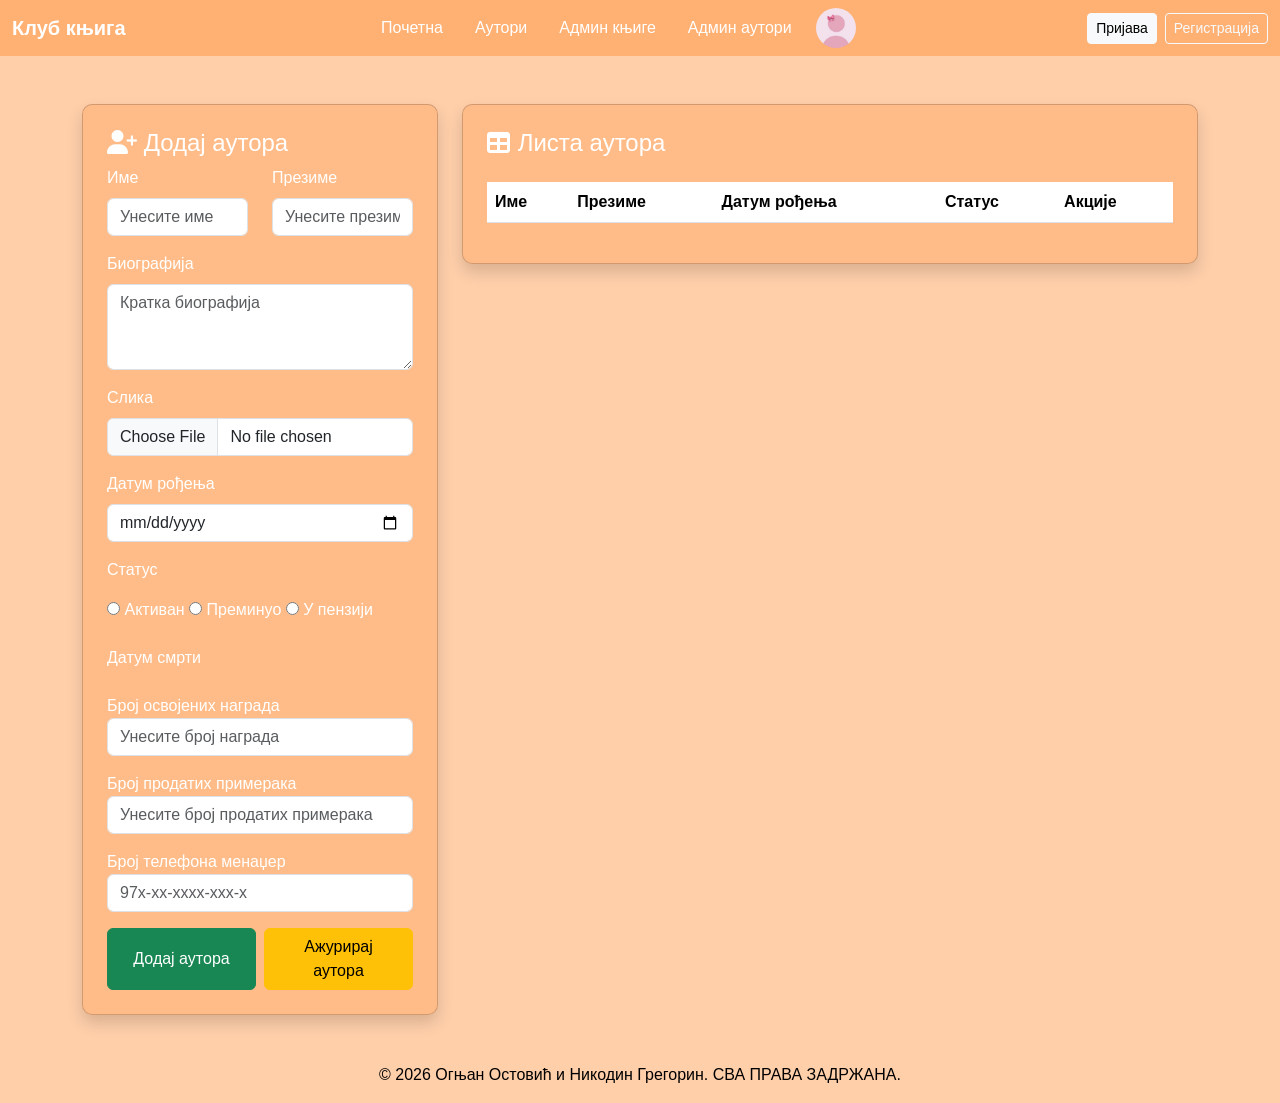
==== pages/admin_autori.html @ 6f4e312e "Играо се са базом" ====
<!DOCTYPE html>
<html lang="en">
<head>
    <meta charset="UTF-8">
    <meta name="viewport" content="width=device-width, initial-scale=1.0">
    <link href="https://cdn.jsdelivr.net/npm/bootstrap@5.3.8/dist/css/bootstrap.min.css" rel="stylesheet" integrity="sha384-sRIl4kxILFvY47J16cr9ZwB07vP4J8+LH7qKQnuqkuIAvNWLzeN8tE5YBujZqJLB" crossorigin="anonymous">
    <link rel="stylesheet" href="https://cdnjs.cloudflare.com/ajax/libs/font-awesome/6.5.2/css/all.min.css">
    <link rel="stylesheet" href="../css/admin-autor.css">
    <title>Админ аутори</title>
</head>
<body>
    <nav class="navbar navbar-expand-lg custom-navbar">
        <div class="container-fluid">
            
            <a class="navbar-brand text-white fw-bold" href="../index.html">Клуб књига</a>

            <button class="navbar-toggler text-white" type="button" data-bs-toggle="collapse" data-bs-target="#navbarContent">
                Њ
            </button>

            <div class="collapse navbar-collapse" id="navbarContent">
                
                <ul class="navbar-nav mx-auto align-items-lg-center gap-lg-3 text-center">
                    <li class="nav-item">
                        <a class="nav-link text-white" href="../index.html">Почетна</a>
                    </li>
                    <li class="nav-item">
                        <a class="nav-link text-white" href="autori.html">Аутори</a>
                    </li>
                    <li class="nav-item">
                        <a class="nav-link text-white" href="../pages/admin_knjige.html">Админ књиге</a>
                    </li>
                    <li class="nav-item">
                        <a class="nav-link text-white" href="../pages/admin_autori.html">Админ аутори</a>
                    </li>
                    <li class="nav-item">
                        <a href="korisnicki_profil.html">
                        <img class="profile-img" src="../images/профилна.jpg" alt="Профилна">
                        </a>
                    </li>
                </ul>
                 <div class="d-flex gap-2">
                    <a href="../pages/signup.html" class="btn btn-light btn-sm btn-1">Пријава</a>
                    <a href="../pages/signup.html" class="btn btn-outline-light btn-sm">Регистрација</a>
                </div>
            </div>
        </div>
    </nav> 
    <div class="container py-5">
        <div class="row g-4">
            <div class="col-lg-4">
                <div class="card shadow p-4">
                    <h4 mb-4><i class="fa-solid fa-user-plus"></i> Додај аутора</h4>
                    <form method="POST" enctype="multipart/form-data">
                        <div class="row">
                            <div class="col-12 col-md-6 mb-3">
                                <label for="ime" class="form-label">Име</label>
                                <input type="text" class="form-control" id="ime" placeholder="Унесите име">
                            </div>
                            <div class="col-12 col-md-6 mb-3">
                                <label for="prezime" class="form-label">Презиме</label>
                                <input type="text" class="form-control" id="prezime" placeholder="Унесите презиме">
                            </div>
                        </div>
                        <div class="mb-3">
                            <label for="Biografija" class="form-label">Биографија</label>
                            <textarea class="form-control" id="Biografija" rows="3" placeholder="Кратка биографија"></textarea>
                        </div>
                        <div class="mb-3">
                            <label for="Slika" class="form-label">Слика</label>
                            <input type="file" class="form-control" id="Slika">
                        </div>
                        <div class="mb-3">
                            <label for="DatumRodjenja" class="form-label">Датум рођења</label>
                            <input type="date" class="form-control" id="DatumRodjenja">
                        </div>
                        <div class="mb-3">
                            <p>Статус</p>
                            <input type="radio" class="form-radio" id="Активан" name="Status" value="Активан">
                            <label for="Активан" class="form-label ml-2">Активан</label>
                            <input type="radio" class="form-radio" id="Преминуо" name="Status" value="Преминуо">
                            <label for="Преминуо" class="form-label ml-2">Преминуо</label>
                            <input type="radio" class="form-radio" id="У пензији" name="Status" value="У пензији">
                            <label for="У пензији" class="form-label ml-2">У пензији</label>
                        </div>
                        <div class="mb-3">
                            <label for="DatumSmrti" class="form-label">Датум смрти</label>
                            <input type="date" class="form-control" id="DatumSmrti" hidden>
                        </div>
                        <div class="mb-3">
                            <label for="brNagrada">Број освојених награда</label>
                            <input type="number" class="form-control" id="brNagrada" 
                            placeholder="Унесите број награда" min="0">
                        </div>
                        <div class="mb-3">
                            <label for="brProdanihPrimeraka">Број продатих примерака</label>
                            <input type="number" class="form-control" id="brProdanihPrimeraka" 
                            placeholder="Унесите број продатих примерака" min="0">
                        </div>
                        <div class="mb-3">
                            <label for="brTelefona">Број телефона менаџер</label>
                            <input type="tel" class="form-control" id="brTelefona" 
                            placeholder="97x-xx-xxxx-xxx-x" pattern="97[8-9]{1}-[0-9]{2}-[0-9]{4}-[0-9]{3}-[0-9]{1}">
                        </div>
                        <div class="d-flex gap-2 mt-3">
                            <button type="submit" class="btn btn-success w-100">Додај аутора</button>
                            <button type="reset" class="btn btn-warning w-100">Ажурирај аутора</button>
                        </div>
                    </form>
                </div>
            </div>
            <div class="col lg-8">
                <div class="card shadow p-4">
                    <h4><i class="fa-solid fa-table"></i> Листа аутора</h4>
                    <table class="table mt-3">
                        <thead>
                            <tr>
                                <th>Име</th>
                                <th>Презиме</th>
                                <th>Датум рођења</th>
                                <th>Статус</th>
                                <th>Акције</th>
                            </tr>
                        </thead>
                        <tbody>
                        </tbody>
                    </table>
                </div>
            </div>
        </div>
    </div>
    <footer>
        <div class="container">
            <p class="text-center text-black">&copy; 2026 Огњан Остовић и Никодин Грегорин. СВА ПРАВА ЗАДРЖАНА.</p>
        </div>
    </footer>
    <script src="../js/admin_autori.js"></script>
</body>
</html>
---- css/admin-autor.css ----
:root{
    --primary-bg-color: #ffb0739a;
    --secondary-bg-color: #ffb073;
}

body{
    font-family: Arial, sans-serif;
    background-color: var(--primary-bg-color);
}
/* NAVBAR*/
.custom-navbar {
    background-color: var(--secondary-bg-color);
}

.btn-1:hover {
    background-color: var(--primary-bg-color);
    color: white;
    border-color: white;
}

.profile-img {
    width: 40px;
    border-radius: 50%;
}
/*Forme*/
.card {
    color: white;
    background-color: var(--primary-bg-color);
    border-radius: 10px;
    padding: 20px;
    box-shadow: 0 4px 8px rgba(0, 0, 0, 0.1);
}
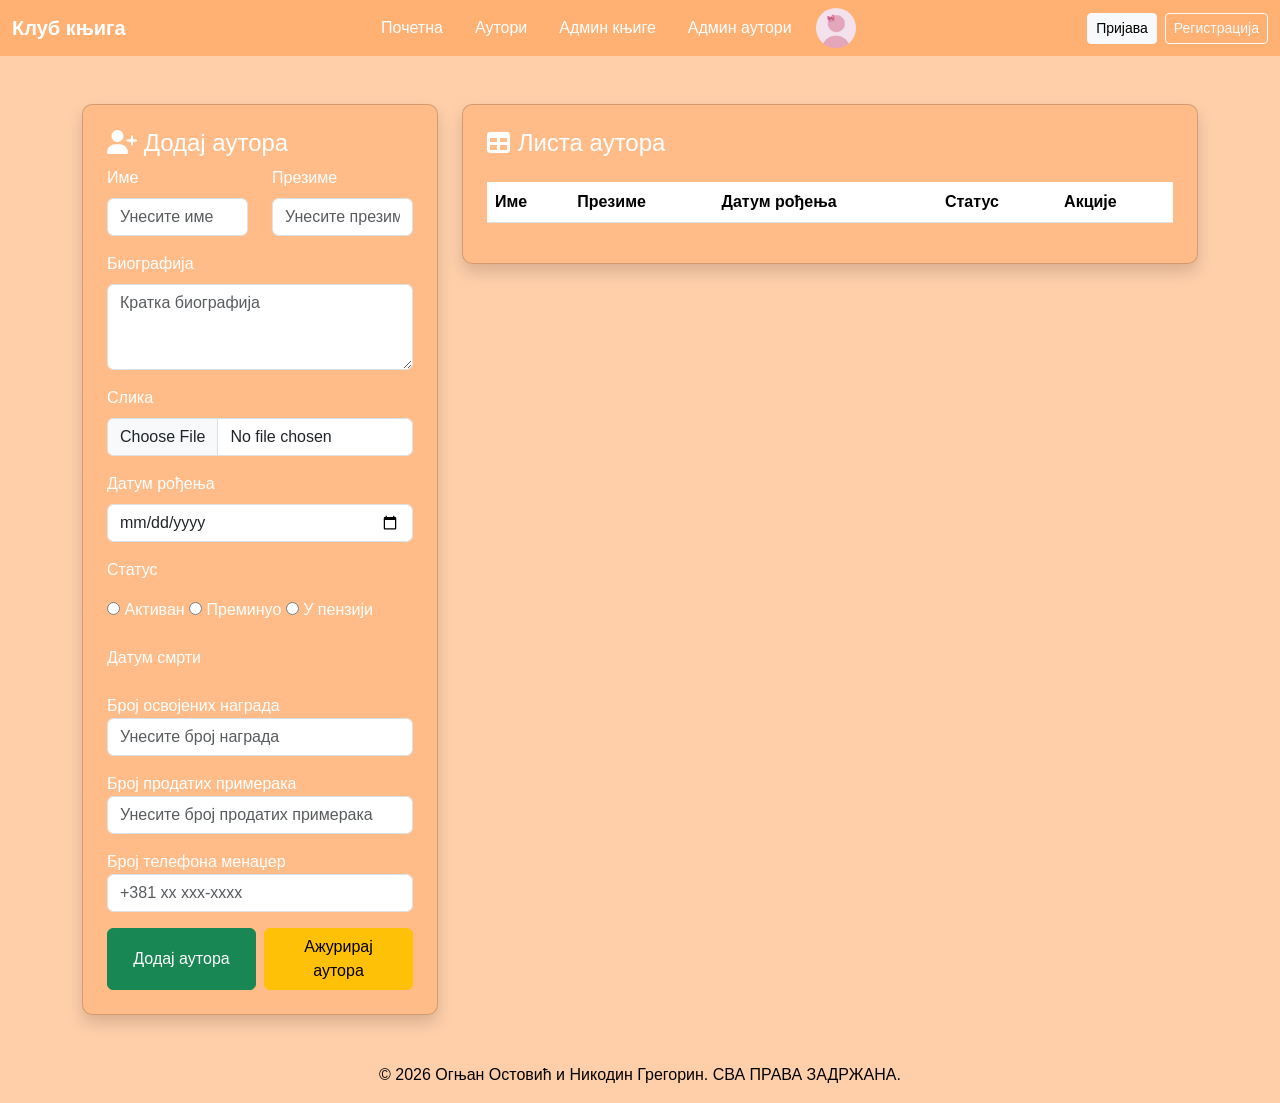
==== commit 8d797c4f: "programiranje poejdinacne strane za autore" ====
--- a/pages/admin_autori.html
+++ b/pages/admin_autori.html
@@ -76,11 +76,11 @@
                         </div>
                         <div class="mb-3">
                             <p>Статус</p>
-                            <input type="radio" class="form-radio" id="Активан" name="Status" value="Активан">
+                            <input type="radio" class="form-radio" id="Активан" name="Status" value="Активан" onclick="document.getElementById('DatumSmrti').hidden = true;">
                             <label for="Активан" class="form-label ml-2">Активан</label>
-                            <input type="radio" class="form-radio" id="Преминуо" name="Status" value="Преминуо">
+                            <input type="radio" class="form-radio" id="Преминуо" name="Status" value="Преминуо" onclick="document.getElementById('DatumSmrti').hidden = false;">
                             <label for="Преминуо" class="form-label ml-2">Преминуо</label>
-                            <input type="radio" class="form-radio" id="У пензији" name="Status" value="У пензији">
+                            <input type="radio" class="form-radio" id="У пензији" name="Status" value="У пензији" onclick="document.getElementById('DatumSmrti').hidden = true;">
                             <label for="У пензији" class="form-label ml-2">У пензији</label>
                         </div>
                         <div class="mb-3">
@@ -100,11 +100,11 @@
                         <div class="mb-3">
                             <label for="brTelefona">Број телефона менаџер</label>
                             <input type="tel" class="form-control" id="brTelefona" 
-                            placeholder="97x-xx-xxxx-xxx-x" pattern="97[8-9]{1}-[0-9]{2}-[0-9]{4}-[0-9]{3}-[0-9]{1}">
+                            placeholder="+381 xx xxx-xxxx" pattern='+381 [0-9]{2} [0-9]{3}-[0-9]{4}'>
                         </div>
                         <div class="d-flex gap-2 mt-3">
                             <button type="submit" class="btn btn-success w-100">Додај аутора</button>
-                            <button type="reset" class="btn btn-warning w-100">Ажурирај аутора</button>
+                            <button type="submit" class="btn btn-warning w-100">Ажурирај аутора</button>
                         </div>
                     </form>
                 </div>
@@ -134,6 +134,7 @@
             <p class="text-center text-black">&copy; 2026 Огњан Остовић и Никодин Грегорин. СВА ПРАВА ЗАДРЖАНА.</p>
         </div>
     </footer>
+    <script src="https://cdn.jsdelivr.net/npm/bootstrap@5.3.8/dist/js/bootstrap.bundle.min.js"></script>
     <script src="../js/admin_autori.js"></script>
 </body>
 </html>
--- a/css/admin-autor.css
+++ b/css/admin-autor.css
@@ -22,6 +22,7 @@
     width: 40px;
     border-radius: 50%;
 }
+
 /*Forme*/
 .card {
     color: white;
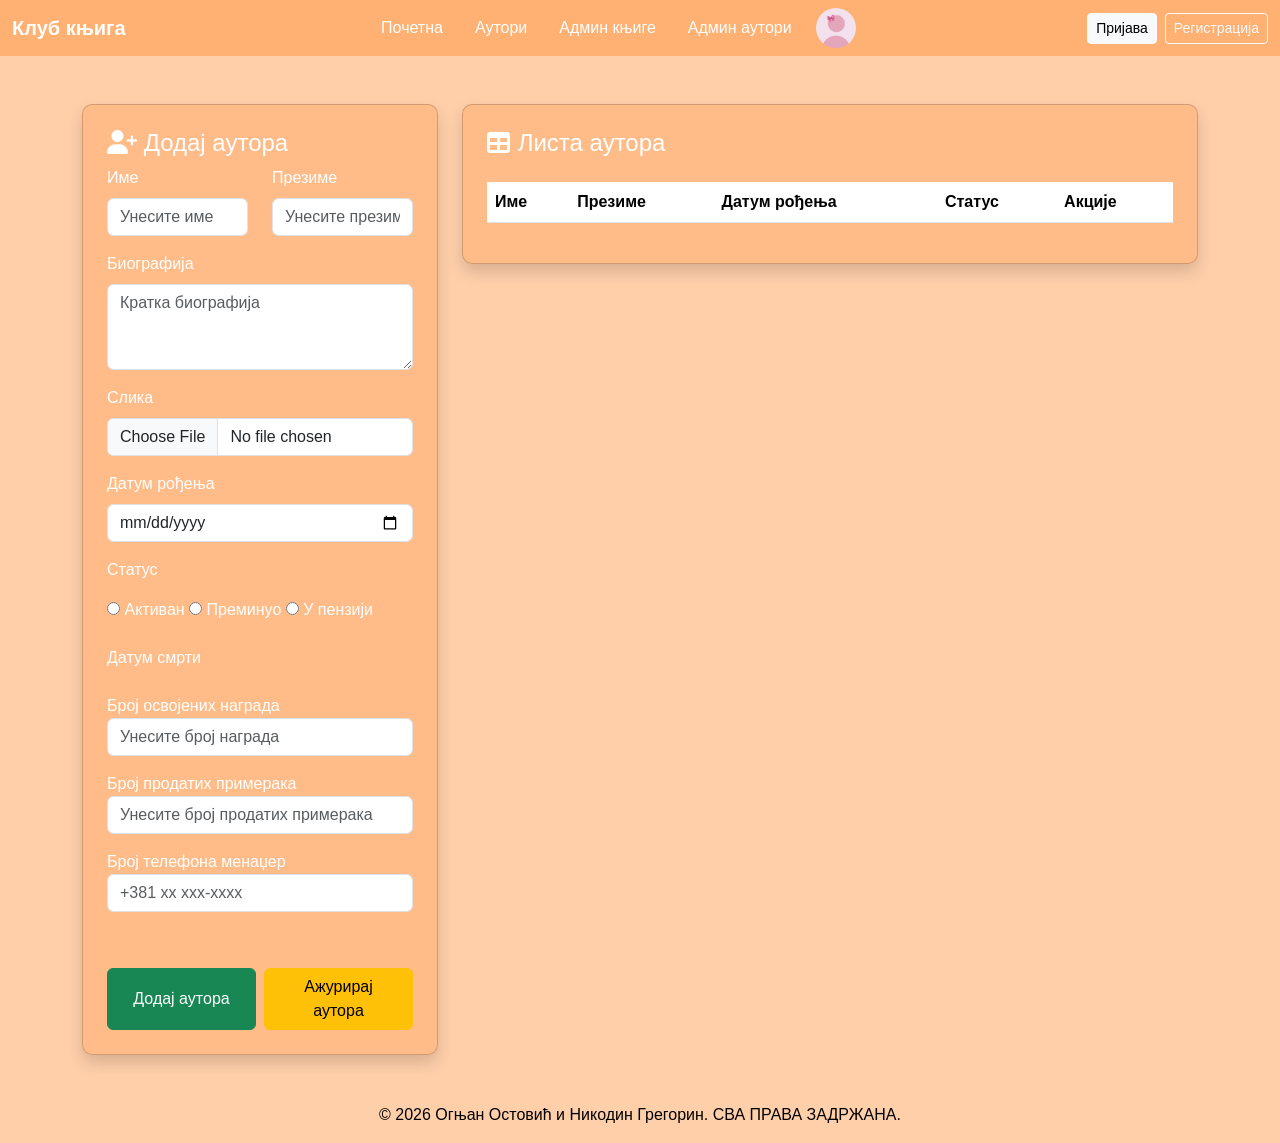
==== commit 416f66af: "Прављење валидације за админ страницу" ====
--- a/pages/admin_autori.html
+++ b/pages/admin_autori.html
@@ -51,7 +51,7 @@
             <div class="col-lg-4">
                 <div class="card shadow p-4">
                     <h4 mb-4><i class="fa-solid fa-user-plus"></i> Додај аутора</h4>
-                    <form method="POST" enctype="multipart/form-data">
+                    <form enctype="multipart/form-data" id="forma-autor">
                         <div class="row">
                             <div class="col-12 col-md-6 mb-3">
                                 <label for="ime" class="form-label">Име</label>
@@ -102,9 +102,12 @@
                             <input type="tel" class="form-control" id="brTelefona" 
                             placeholder="+381 xx xxx-xxxx" pattern='+381 [0-9]{2} [0-9]{3}-[0-9]{4}'>
                         </div>
+                        <br>
+                
+                        <h3 id="poruka"></h3>
                         <div class="d-flex gap-2 mt-3">
                             <button type="submit" class="btn btn-success w-100">Додај аутора</button>
-                            <button type="submit" class="btn btn-warning w-100">Ажурирај аутора</button>
+                            <button type="button" class="btn btn-warning w-100" onclick="postaviUpdateDugmad()">Ажурирај аутора</button>
                         </div>
                     </form>
                 </div>
@@ -134,6 +137,68 @@
             <p class="text-center text-black">&copy; 2026 Огњан Остовић и Никодин Грегорин. СВА ПРАВА ЗАДРЖАНА.</p>
         </div>
     </footer>
+    <div class="modal fade" id="deleteModal" tabindex="-1">
+
+        <div class="modal-dialog">
+
+            <div class="modal-content">
+
+                <div class="modal-header">
+                    <h5>Потврда брисања</h5>
+                </div>
+
+                <div class="modal-body">
+                    Да ли сте сигурни да желите да обришете ову књигу?
+                </div>
+
+                <div class="modal-footer">
+
+                    <button class="btn btn-secondary" data-bs-dismiss="modal">
+                        Откажи
+                    </button>
+
+                    <button class="btn btn-danger" data-bs-dismiss="modal">
+                        Обриши
+                    </button>
+
+                </div>
+
+            </div>
+
+        </div>
+
+    </div>
+    <div class="modal fade" id="updateModal" tabindex="-1">
+
+        <div class="modal-dialog">
+
+            <div class="modal-content">
+
+                <div class="modal-header">
+                    <h5>Потврда ажурирања</h5>
+                </div>
+
+                <div class="modal-body">
+                    Да ли сте сигурни да желите да ажурирате ову књигу?
+                </div>
+
+                <div class="modal-footer">
+
+                    <button class="btn btn-secondary" data-bs-dismiss="modal">
+                        Откажи
+                    </button>
+
+                    <button class="btn btn-success" data-bs-dismiss="modal">
+                        Ажурирај
+                    </button>
+
+                </div>
+
+            </div>
+
+        </div>
+
+    </div>
     <script src="https://cdn.jsdelivr.net/npm/bootstrap@5.3.8/dist/js/bootstrap.bundle.min.js"></script>
     <script src="../js/admin_autori.js"></script>
 </body>
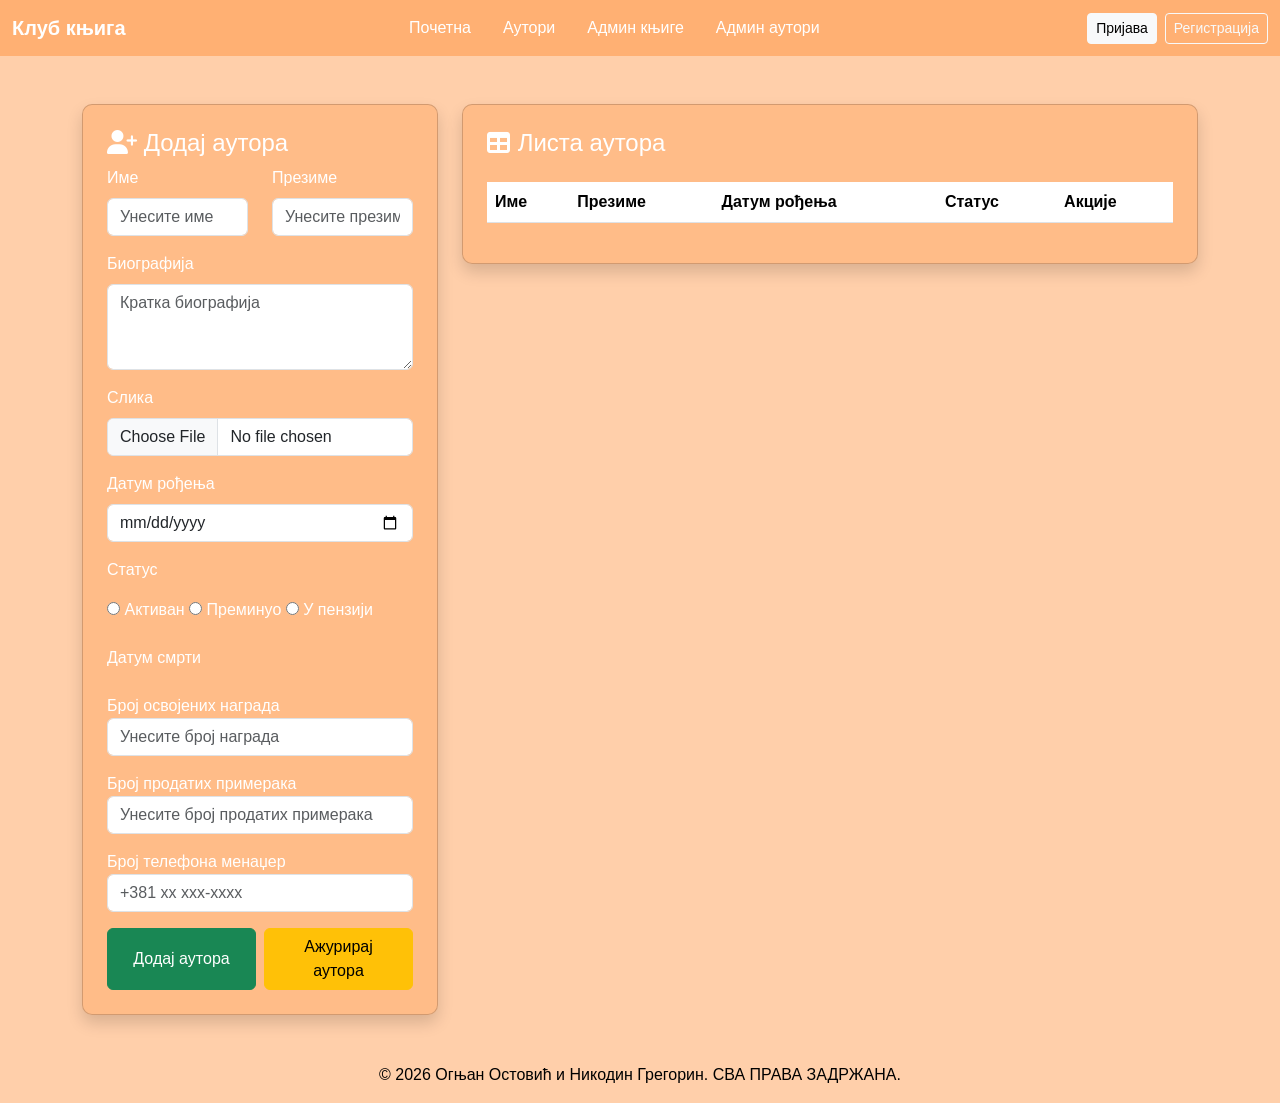
==== commit d65aea1c: "Усклађено појављивање дугмића за (пријаву и регистрацију) и за (одјаву) на свим страницама наспрам с" ====
--- a/pages/admin_autori.html
+++ b/pages/admin_autori.html
@@ -33,15 +33,14 @@
                     <li class="nav-item">
                         <a class="nav-link text-white" href="../pages/admin_autori.html">Админ аутори</a>
                     </li>
-                    <li class="nav-item">
+                    <li class="nav-item" id="profile-nav">
                         <a href="korisnicki_profil.html">
                         <img class="profile-img" src="../images/профилна.jpg" alt="Профилна">
                         </a>
                     </li>
                 </ul>
-                 <div class="d-flex gap-2">
-                    <a href="../pages/signup.html" class="btn btn-light btn-sm btn-1">Пријава</a>
-                    <a href="../pages/signup.html" class="btn btn-outline-light btn-sm">Регистрација</a>
+                <div class="d-flex gap-2" id="auth-buttons">
+
                 </div>
             </div>
         </div>
@@ -51,7 +50,7 @@
             <div class="col-lg-4">
                 <div class="card shadow p-4">
                     <h4 mb-4><i class="fa-solid fa-user-plus"></i> Додај аутора</h4>
-                    <form enctype="multipart/form-data" id="forma-autor">
+                    <form method="POST" enctype="multipart/form-data">
                         <div class="row">
                             <div class="col-12 col-md-6 mb-3">
                                 <label for="ime" class="form-label">Име</label>
@@ -102,12 +101,9 @@
                             <input type="tel" class="form-control" id="brTelefona" 
                             placeholder="+381 xx xxx-xxxx" pattern='+381 [0-9]{2} [0-9]{3}-[0-9]{4}'>
                         </div>
-                        <br>
-                
-                        <h3 id="poruka"></h3>
                         <div class="d-flex gap-2 mt-3">
                             <button type="submit" class="btn btn-success w-100">Додај аутора</button>
-                            <button type="button" class="btn btn-warning w-100" onclick="postaviUpdateDugmad()">Ажурирај аутора</button>
+                            <button type="submit" class="btn btn-warning w-100">Ажурирај аутора</button>
                         </div>
                     </form>
                 </div>
@@ -137,69 +133,8 @@
             <p class="text-center text-black">&copy; 2026 Огњан Остовић и Никодин Грегорин. СВА ПРАВА ЗАДРЖАНА.</p>
         </div>
     </footer>
-    <div class="modal fade" id="deleteModal" tabindex="-1">
-
-        <div class="modal-dialog">
-
-            <div class="modal-content">
-
-                <div class="modal-header">
-                    <h5>Потврда брисања</h5>
-                </div>
-
-                <div class="modal-body">
-                    Да ли сте сигурни да желите да обришете ову књигу?
-                </div>
-
-                <div class="modal-footer">
-
-                    <button class="btn btn-secondary" data-bs-dismiss="modal">
-                        Откажи
-                    </button>
-
-                    <button class="btn btn-danger" data-bs-dismiss="modal">
-                        Обриши
-                    </button>
-
-                </div>
-
-            </div>
-
-        </div>
-
-    </div>
-    <div class="modal fade" id="updateModal" tabindex="-1">
-
-        <div class="modal-dialog">
-
-            <div class="modal-content">
-
-                <div class="modal-header">
-                    <h5>Потврда ажурирања</h5>
-                </div>
-
-                <div class="modal-body">
-                    Да ли сте сигурни да желите да ажурирате ову књигу?
-                </div>
-
-                <div class="modal-footer">
-
-                    <button class="btn btn-secondary" data-bs-dismiss="modal">
-                        Откажи
-                    </button>
-
-                    <button class="btn btn-success" data-bs-dismiss="modal">
-                        Ажурирај
-                    </button>
-
-                </div>
-
-            </div>
-
-        </div>
-
-    </div>
     <script src="https://cdn.jsdelivr.net/npm/bootstrap@5.3.8/dist/js/bootstrap.bundle.min.js"></script>
     <script src="../js/admin_autori.js"></script>
+    <script src="../js/auth.js"></script>
 </body>
 </html>
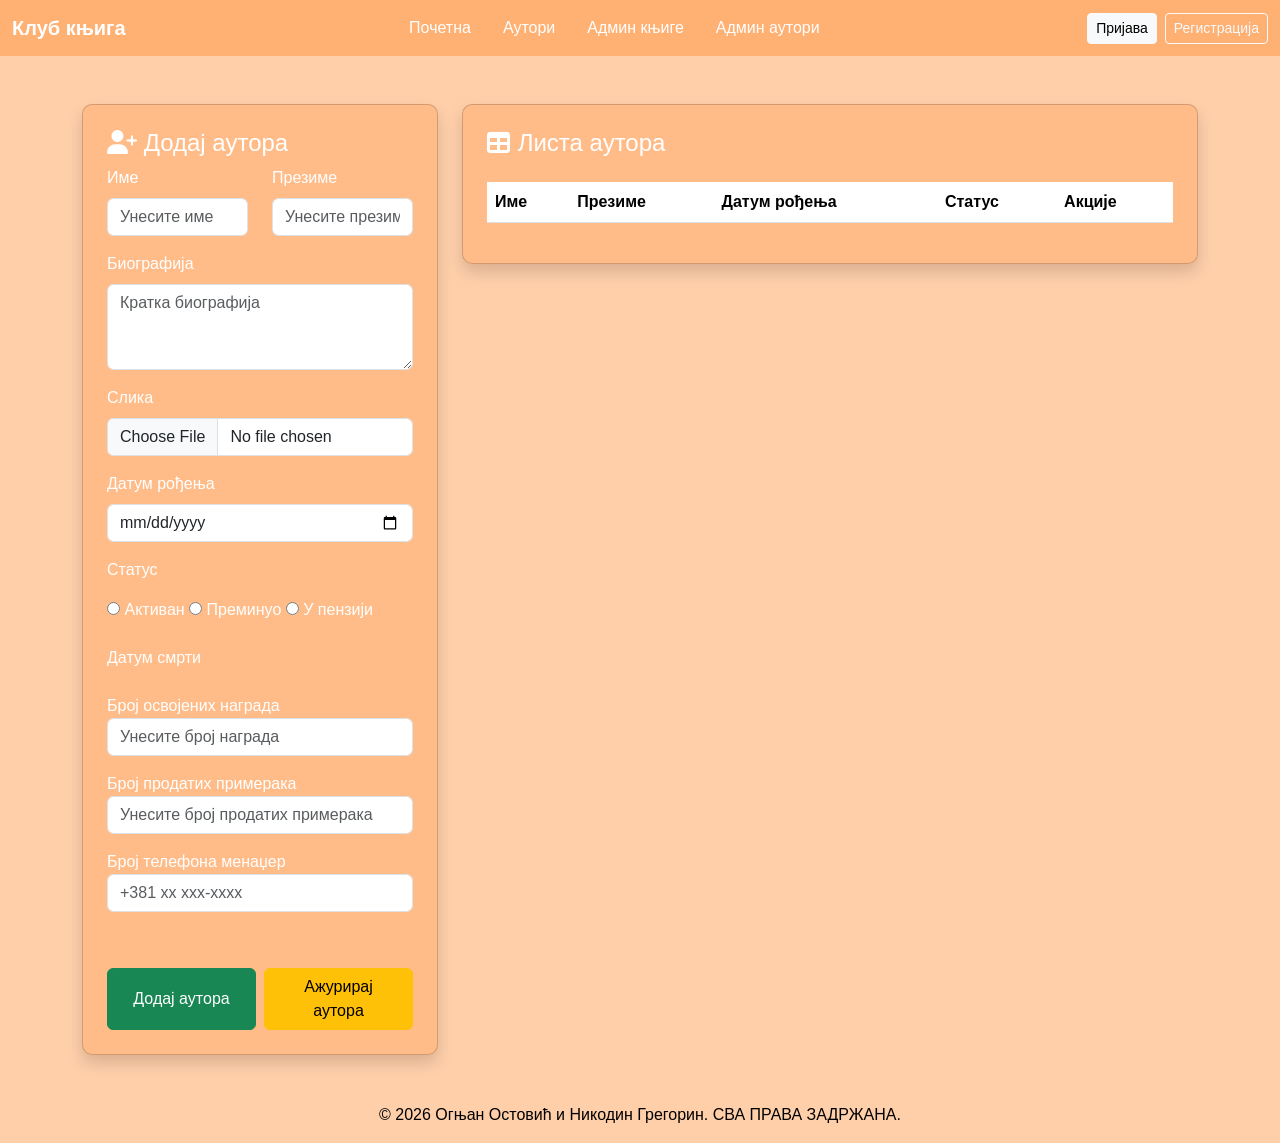
==== commit b8cc4639: "Merge branch 'main' of https://github.com/Niki7000/WebProjekat_SV28_SV33" ====
--- a/pages/admin_autori.html
+++ b/pages/admin_autori.html
@@ -50,7 +50,7 @@
             <div class="col-lg-4">
                 <div class="card shadow p-4">
                     <h4 mb-4><i class="fa-solid fa-user-plus"></i> Додај аутора</h4>
-                    <form method="POST" enctype="multipart/form-data">
+                    <form enctype="multipart/form-data" id="forma-autor">
                         <div class="row">
                             <div class="col-12 col-md-6 mb-3">
                                 <label for="ime" class="form-label">Име</label>
@@ -101,9 +101,12 @@
                             <input type="tel" class="form-control" id="brTelefona" 
                             placeholder="+381 xx xxx-xxxx" pattern='+381 [0-9]{2} [0-9]{3}-[0-9]{4}'>
                         </div>
+                        <br>
+                
+                        <h3 id="poruka"></h3>
                         <div class="d-flex gap-2 mt-3">
                             <button type="submit" class="btn btn-success w-100">Додај аутора</button>
-                            <button type="submit" class="btn btn-warning w-100">Ажурирај аутора</button>
+                            <button type="button" class="btn btn-warning w-100" onclick="postaviUpdateDugmad()">Ажурирај аутора</button>
                         </div>
                     </form>
                 </div>
@@ -133,6 +136,68 @@
             <p class="text-center text-black">&copy; 2026 Огњан Остовић и Никодин Грегорин. СВА ПРАВА ЗАДРЖАНА.</p>
         </div>
     </footer>
+    <div class="modal fade" id="deleteModal" tabindex="-1">
+
+        <div class="modal-dialog">
+
+            <div class="modal-content">
+
+                <div class="modal-header">
+                    <h5>Потврда брисања</h5>
+                </div>
+
+                <div class="modal-body">
+                    Да ли сте сигурни да желите да обришете ову књигу?
+                </div>
+
+                <div class="modal-footer">
+
+                    <button class="btn btn-secondary" data-bs-dismiss="modal">
+                        Откажи
+                    </button>
+
+                    <button class="btn btn-danger" data-bs-dismiss="modal">
+                        Обриши
+                    </button>
+
+                </div>
+
+            </div>
+
+        </div>
+
+    </div>
+    <div class="modal fade" id="updateModal" tabindex="-1">
+
+        <div class="modal-dialog">
+
+            <div class="modal-content">
+
+                <div class="modal-header">
+                    <h5>Потврда ажурирања</h5>
+                </div>
+
+                <div class="modal-body">
+                    Да ли сте сигурни да желите да ажурирате ову књигу?
+                </div>
+
+                <div class="modal-footer">
+
+                    <button class="btn btn-secondary" data-bs-dismiss="modal">
+                        Откажи
+                    </button>
+
+                    <button class="btn btn-success" data-bs-dismiss="modal">
+                        Ажурирај
+                    </button>
+
+                </div>
+
+            </div>
+
+        </div>
+
+    </div>
     <script src="https://cdn.jsdelivr.net/npm/bootstrap@5.3.8/dist/js/bootstrap.bundle.min.js"></script>
     <script src="../js/admin_autori.js"></script>
     <script src="../js/auth.js"></script>
